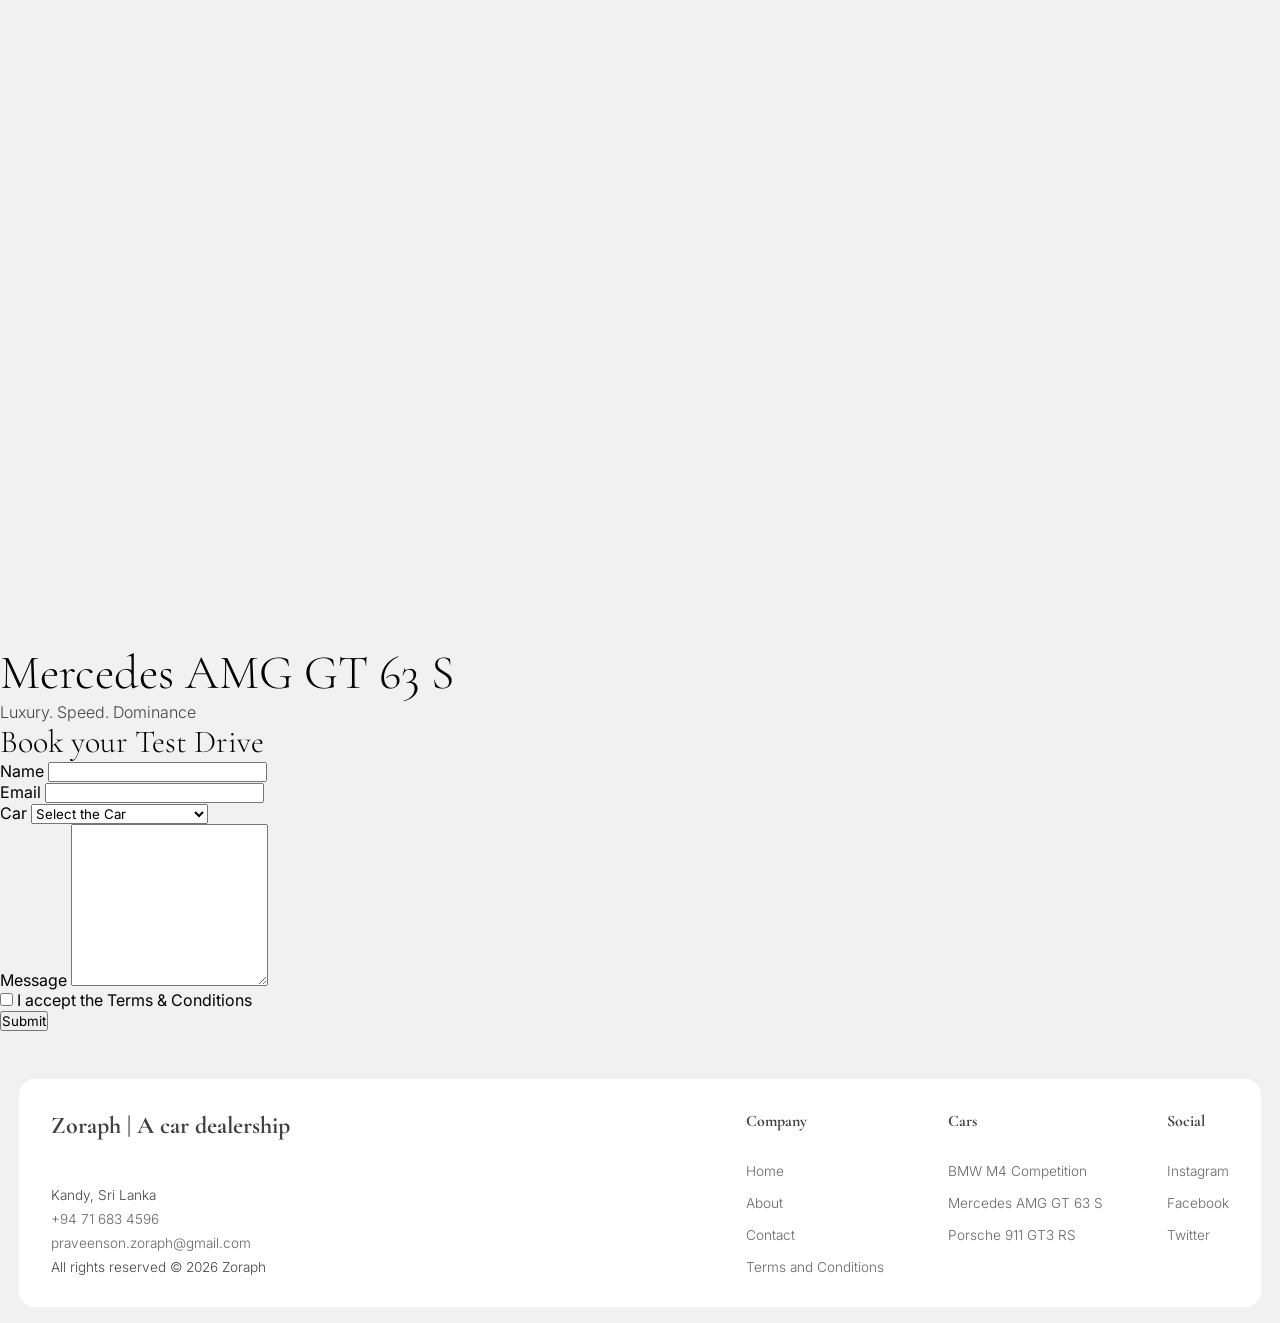
==== cars/benz/index.html @ 4007164c "Benz car page" ====
<!doctype html>
<html lang="en">

<head>
    <meta charset="UTF-8" />
    <meta name="viewport" content="width=device-width, initial-scale=1.0" />
    <title>Zoraph | Benz</title>

    <!-- Globals css -->
    <link rel="stylesheet" href="../../style.css" />

    <!-- Page Specific CSS -->
    <link rel="stylesheet" href="style.css">

</head>

<body>
    <header>
        <div class="page-video-wrap">
            <video autoplay muted loop playsinline style="width:100%;height:100%;object-fit:cover;">
                <source src="../../benz.mp4" type="video/mp4">
            </video>
            <div class="page-video-overlay"></div>
            <div class="page-video-title">
                <h1>Mercedes AMG GT 63 S</h1>
                <p>Luxury. Speed. Dominance</p>
            </div>
        </div>
    </header>


    <!-- Hero -->
    <section>
        <div class="container hero">
            <h2>Book your Test Drive </span></h2>

            <div class="form-container">
                <form action="" method="POST">

                    <!-- Name -->
                    <div>
                        <label for="name">Name</label>
                        <input type="text" id="name" name="name" required>
                    </div>

                    <!-- Email -->
                    <div>
                        <label for="email">Email</label>
                        <input type="email" id="email" name="email" required>
                    </div>

                    <!-- Select the car -->
                    <div>
                        <label for="service">Car</label>
                        <select name="service" id="service" required>
                            <option value="default">Select the Car</option>
                            <option value="bmw">BMW M4 Competition</option>
                            <option value="mercedes">Mercedes AMG GT 63 S</option>
                            <option value="porsche">Porsche 911 GT3 RS</option>
                        </select>
                    </div>

                    <!-- Message -->
                    <div>
                        <label for="message">Message</label>
                        <textarea id="message" name="message" rows="10" required></textarea>
                    </div>

                    <!-- Terms and Conditions -->
                    <div class="check-box-container">
                        <input type="checkbox" id="terms" required>
                        <label for="terms">I accept the Terms & Conditions</label>
                    </div>

                    <button type="submit" class="btn btn-navy">Submit</button>
                </form>
            </div>
        </div>
    </section>


    <footer>
        <div class="container-b footer-container">
            <!-- Company info -->
            <div class="company-info">
                <h3>Zoraph | A car dealership</h3>

                <div>
                    <p>Kandy, Sri Lanka</p>
                    <p><a href="tel:+94716834596">+94 71 683 4596</a></p>
                    <p><a href="mailto:praveenson.zoraph@gmail.com">praveenson.zoraph@gmail.com</a></p>
                    <p>All rights reserved &copy; 2026 Zoraph</p>
                </div>
            </div>

            <!-- Links -->
            <div class="footer-links">
                <div>
                    <h4>Company</h4>
                    <ul class="footer-ul">
                        <li><a href="../../">Home</a></li>
                        <li><a href="../../about">About</a></li>
                        <li><a href="../../contact">Contact</a></li>
                        <li><a href="../../terms">Terms and Conditions</a></li>
                    </ul>
                </div>

                <div>
                    <h4>Cars</h4>
                    <ul class="footer-ul">
                        <li><a href="../bmw/">BMW M4 Competition</a></li>
                        <li><a href="#">Mercedes AMG GT 63 S</a></li>
                        <li><a href="../porsche">Porsche 911 GT3 RS</a></li>
                    </ul>
                </div>

                <div>
                    <h4>Social</h4>
                    <ul class="footer-ul">
                        <li><a href="#">Instagram</a></li>
                        <li><a href="#">Facebook</a></li>
                        <li><a href="#">Twitter</a></li>
                    </ul>
                </div>
            </div>
        </div>
    </footer>

    <script src="../../script.js"></script>
</body>

</html>
---- style.css ----
@import url('https://fonts.googleapis.com/css2?family=Cormorant+Garamond:ital,wght@0,300..700;1,300..700&family=Inter:ital,opsz,wght@0,14..32,100..900;1,14..32,100..900&display=swap');

:root {
  --bg: #f1f1f1;
  --dark: #080808;
  --overlay-dim: rgba(0, 0, 0, 0.72);
  --overlay-active: rgba(0, 0, 0, 0.15);
}

* {
  margin: 0;
  padding: 0;
  box-sizing: border-box;
  font-family: "Inter", sans-serif;
}

body {
  background-color: var(--bg);
}

body::after {
  content: "";
  position: fixed;
  top: 0;
  left: 0;
  width: 100vw;
  height: 100vh;
  background-color: var(--dark);
  z-index: 9999;
  pointer-events: none;
  /* On page load, reveal page by sliding up */
  animation: curtainUpReveal 0.6s cubic-bezier(0.8, 0, 0.2, 1) forwards;
}

body.page-transition-out::after {
  /* On page leave, cover page by sliding up from bottom */
  animation: curtainUpCover 0.6s cubic-bezier(0.8, 0, 0.2, 1) forwards;
}

@keyframes curtainUpReveal {
  0% {
    transform: translateY(0%);
  }
  100% {
    transform: translateY(-100%);
  }
}

@keyframes curtainUpCover {
  0% {
    transform: translateY(100%);
  }
  100% {
    transform: translateY(0%);
  }
}


h1 {
  font-family: "Cormorant Garamond", "Times New Roman", Times, serif;
  font-size: 3rem;
  font-weight: 300;
}

h2 {
  font-family: "Cormorant Garamond", "Times New Roman", Times, serif;
  font-size: 2rem;
  font-weight: 300;
}

h3 {
  font-family: "Cormorant Garamond", "Times New Roman", Times, serif;
  font-size: 1.5rem;
  font-weight: 700;
}

h4 {
  font-family: "Cormorant Garamond", "Times New Roman", Times, serif;
  font-size: 1rem;
  font-weight: 700;
}




a, p {
  color: #444444;
  font-weight: 300;
  text-decoration: none;
}

ul {
  list-style: none;
}

.header {
  min-height: 100vh;
  display: grid;
  grid-template-columns: repeat(3, 1fr);
  color: #fff;
}

.header a {
  color: #f1f1f1;
  text-decoration: underline;
  text-underline-offset: 4px;
  text-decoration-thickness: 0.5px;
  font-size: 1rem;
  transition: all 0.3s ease;
}

.header a:hover {
  color: #b4b4b4;
  text-underline-offset: 8px;
}

.car-col {
  position: relative;
  overflow: hidden;
  text-align: center;
  display: flex;
  align-items: flex-end;
  justify-content: center;
  padding-bottom: 2rem;
}

.car-col video {
  position: absolute;
  inset: 0;
  width: 100%;
  height: 100%;
  object-fit: cover;
}

/* overlay */
.col-overlay {
  position: absolute;
  inset: 0;
  background: var(--overlay-dim);
  transition: background 0.6s ease;
  z-index: 10;
}

.car-col.active .col-overlay {
  background: var(--overlay-active);
  z-index: 1;
}

/* gradient bottom */
.col-gradient {
  position: absolute;
  bottom: 0;
  left: 0;
  right: 0;
  height: 55%;
  background: linear-gradient(to top, rgba(0, 0, 0, 0.9) 0%, transparent 100%);
  z-index: 2;
}

.col-content {
  /* position: absolute;
  bottom: 0;
  left: 0;
  right: 0; */
  padding: 2.5rem 2rem 3rem;
  z-index: 4;
  display: flex;
  flex-direction: column;
  gap: 0.6rem;
}


/* Footer */
footer {
  width: 100%;
  padding: 3rem 0 1rem 0;
  color: #676767;
  display: flex;
  justify-content: center;
  align-items: center;
  font-size: 0.85rem;
}

footer h3,
h4 {
  color: #414141;

}

.container-b {
  width: 100%;
  max-width: 97%;
  background-color: #fff;
  border-radius: 0.5rem;
  padding: 2rem;
  border-radius: 1rem;
}

.footer-container {
  display: flex;
  justify-content: space-between;
  align-items: stretch;
}

.company-info {
  display: flex;
  flex-direction: column;
  justify-content: space-between;
  gap: 0.5rem;
  height: auto;
}

.company-info h3 {
  margin-bottom: 2rem;
}

.company-info>div {
  display: flex;
  flex-direction: column;
  gap: 0.5rem;
}

.footer-links {
  display: flex;
  gap: 4rem;
}

.footer-links div {
  display: flex;
  flex-direction: column;
  gap: 2rem;
}

.footer-ul {
  display: flex;
  flex-direction: column;
  gap: 1rem;
}

footer a {
  color: #676767;
  text-decoration: underline;
  text-decoration-color: transparent;
  text-underline-offset: 4px;
  text-decoration-thickness: 1px;
  font-size: 0.85rem;
  transition: text-decoration-color 0.5s ease;
}

footer a:hover {
  text-decoration-color: #676767;
}
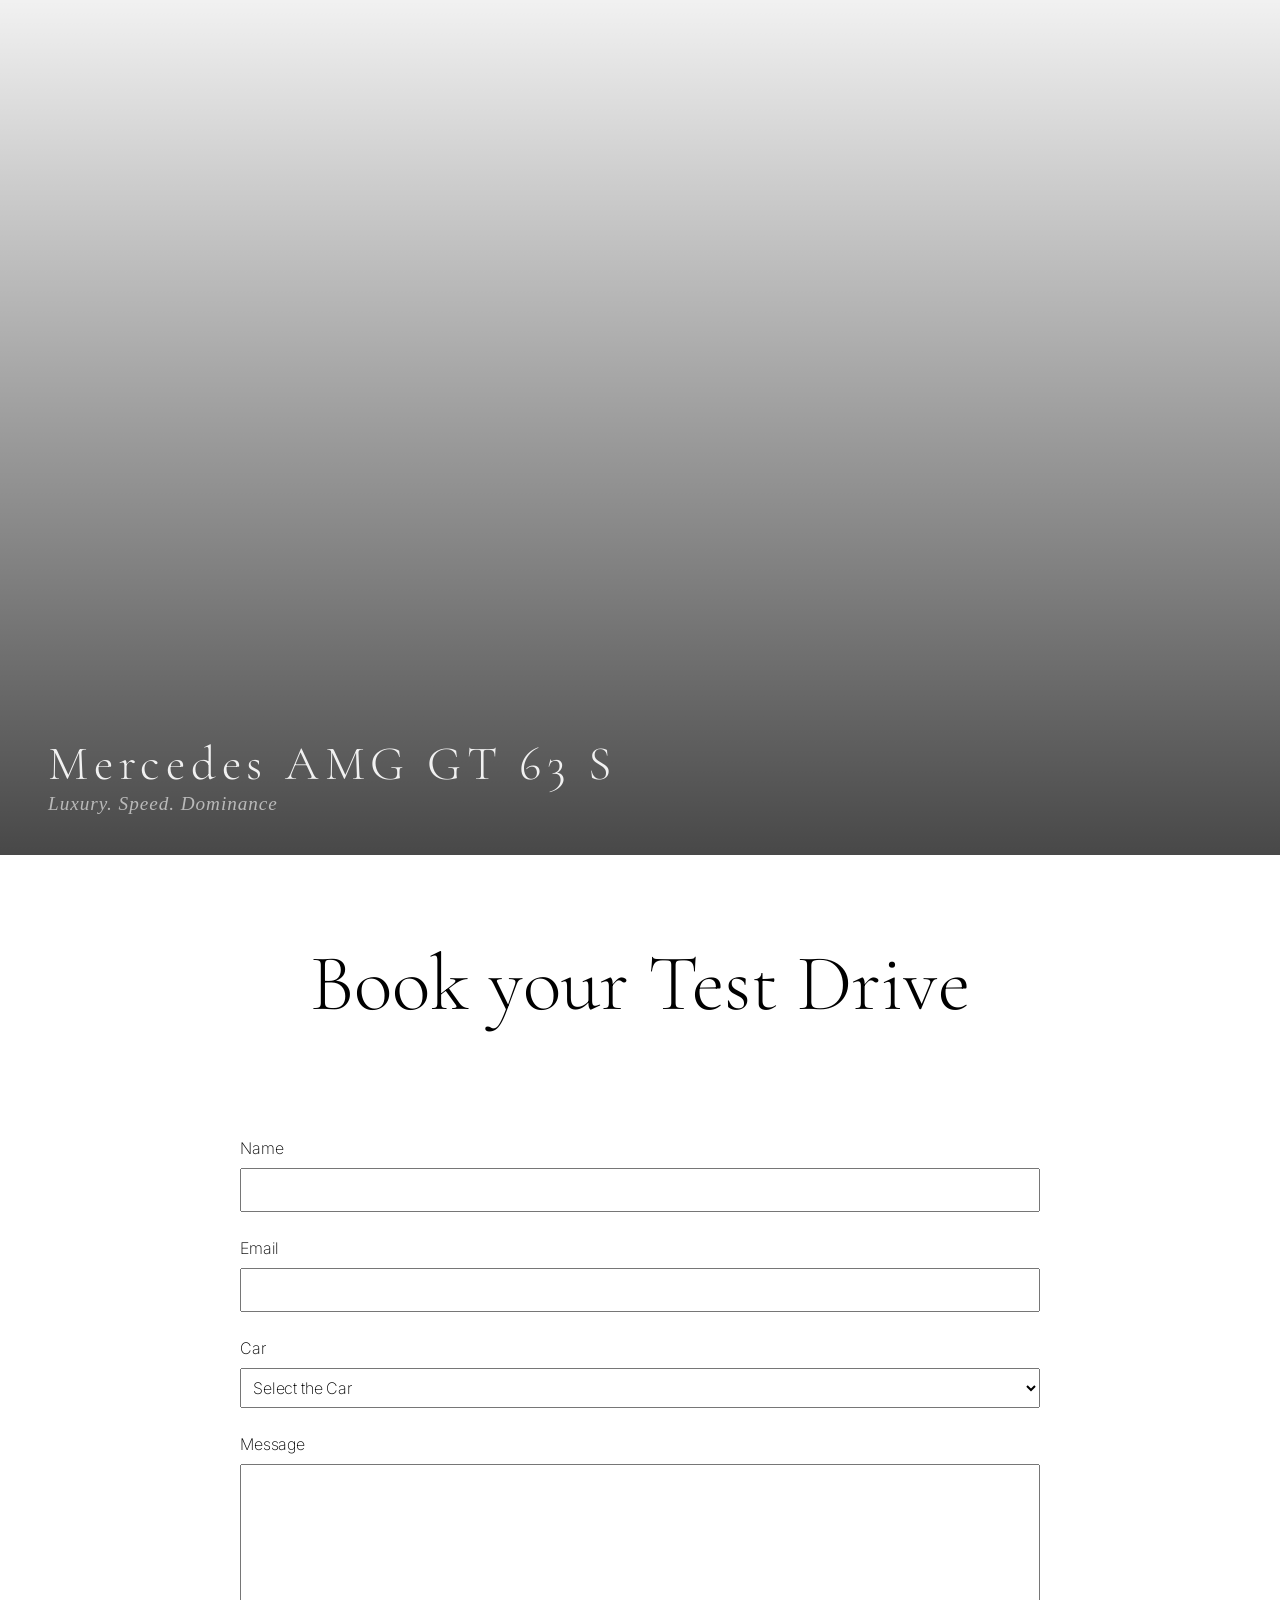
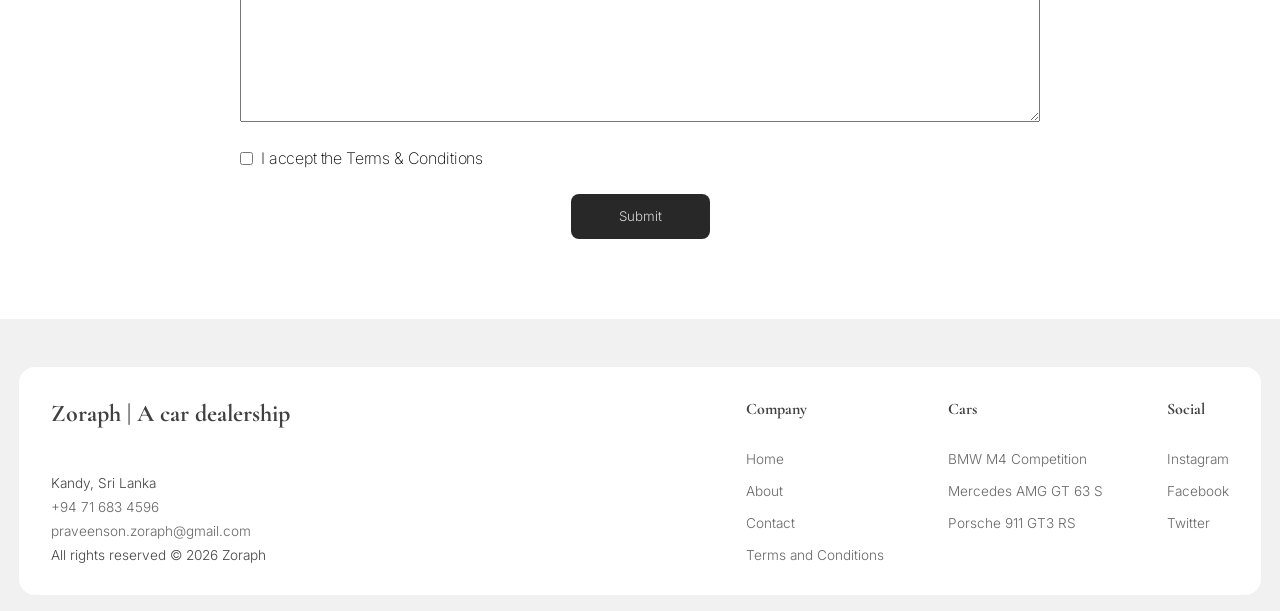
==== commit 6eb37bfd: "Refactor index.html by cleaning up CSS links" ====
--- a/cars/benz/index.html
+++ b/cars/benz/index.html
@@ -5,13 +5,7 @@
     <meta charset="UTF-8" />
     <meta name="viewport" content="width=device-width, initial-scale=1.0" />
     <title>Zoraph | Benz</title>
-
-    <!-- Globals css -->
     <link rel="stylesheet" href="../../style.css" />
-
-    <!-- Page Specific CSS -->
-    <link rel="stylesheet" href="style.css">
-
 </head>
 
 <body>
@@ -72,7 +66,7 @@
                         <label for="terms">I accept the Terms & Conditions</label>
                     </div>
 
-                    <button type="submit" class="btn btn-navy">Submit</button>
+                    <button type="submit" class="btn btn-form">Submit</button>
                 </form>
             </div>
         </div>
--- a/style.css
+++ b/style.css
@@ -41,6 +41,7 @@
   0% {
     transform: translateY(0%);
   }
+
   100% {
     transform: translateY(-100%);
   }
@@ -50,9 +51,20 @@
   0% {
     transform: translateY(100%);
   }
+
   100% {
     transform: translateY(0%);
   }
+}
+
+section {
+  background-color: #fff;
+  display: flex;
+  justify-content: center;
+  align-items: center;
+  flex-direction: column;
+  width: 100%;
+  padding: 5rem 0 5rem 0;
 }
 
 
@@ -83,7 +95,8 @@
 
 
 
-a, p {
+a,
+p {
   color: #444444;
   font-weight: 300;
   text-decoration: none;
@@ -124,7 +137,8 @@
   padding-bottom: 2rem;
 }
 
-.car-col video {
+.car-col video,
+.car-col iframe {
   position: absolute;
   inset: 0;
   width: 100%;
@@ -249,4 +263,215 @@
 
 footer a:hover {
   text-decoration-color: #676767;
-}+}
+
+
+/* *************************** Car page CSS *************************** */
+
+.container {
+  max-width: 86rem;
+  width: 100%;
+}
+
+
+/* Hero */
+.page-video-wrap {
+  width: 100%;
+  height: 95vh;
+  position: relative;
+  overflow: hidden;
+}
+
+.page-video-wrap video {
+  width: 100%;
+  height: 100%;
+  object-fit: cover;
+}
+
+.page-video-overlay {
+  position: absolute;
+  inset: 0;
+  background: linear-gradient(to bottom,
+      rgba(0, 0, 0, 0) 0%,
+      rgba(0, 0, 0, 0.7) 100%);
+}
+
+.page-video-title {
+  position: absolute;
+  bottom: 2.5rem;
+  left: 3rem;
+  z-index: 5;
+}
+
+.page-video-title h1 {
+  color: #f1f1f1;
+  letter-spacing: 0.12em;
+  line-height: 1;
+}
+
+.page-video-title p {
+  font-family: "Cormorant Garamond", serif;
+  font-size: 1.2rem;
+  font-style: italic;
+  color: rgba(255, 255, 255, 0.6);
+  margin-top: 0.3rem;
+  letter-spacing: 0.05em;
+}
+
+
+/* Form */
+
+.hero {
+  display: flex;
+  flex-direction: column;
+  justify-content: center;
+  align-items: center;
+  gap: 1.5rem;
+}
+
+.hero h2 {
+  font-size: 5rem;
+}
+
+.form-container {
+  margin-top: 5rem;
+  width: 100%;
+}
+
+form {
+  max-width: 50rem;
+  width: 100%;
+  display: flex;
+  flex-direction: column;
+  gap: 1.5rem;
+  font-family: 'Cormorant Garamond', serif;
+  font-size: 1rem;
+  font-weight: 200;
+  line-height: 150%;
+  letter-spacing: -0.01rem;
+  margin: 0 auto;
+}
+
+form>div {
+  width: 100%;
+  display: flex;
+  flex-direction: column;
+  gap: 0.5rem;
+}
+
+form>textarea {
+  width: 100%;
+  resize: vertical;
+}
+
+
+form>.check-box-container {
+  display: flex;
+  flex-direction: row;
+  align-items: center;
+  gap: 0.5rem;
+}
+
+form>.check-box-container>input {
+  width: auto;
+}
+
+input,
+textarea,
+select {
+  width: 100%;
+  padding: 0.5rem;
+  font-size: 1rem;
+  font-weight: 200;
+  line-height: 150%;
+  letter-spacing: -0.01rem;
+  margin: 0;
+}
+
+.btn {
+  cursor: pointer;
+  color: #d6d6d6;
+  background-color: #282828;
+  border-radius: 0.5rem;
+  text-decoration: none;
+  font-weight: 300;
+  padding: 1rem 3rem;
+  line-height: 1;
+  border: 0;
+  transition: all 0.3s ease-in-out;
+  width: max-content;
+}
+
+.btn:hover {
+  background-color: #090909;
+  box-shadow: 0 0 0.5rem 0 rgba(30, 30, 30, 0.278);
+}
+
+.btn:active {
+  transform: scale(0.95);
+}
+
+.btn-form {
+  margin: 0 auto;
+}
+
+
+@media (max-width: 768px) {
+
+  h1 {
+    font-size: 2.5rem;
+    text-align: center;
+  }
+
+  .hero h2 {
+    font-size: 2rem;
+  }
+
+  .page-video-title p {
+    text-align: center;
+  }
+
+  .header {
+    grid-template-columns: 1fr;
+
+  }
+
+  .car-col {
+    height: 75vh;
+  }
+
+  .footer-container {
+    flex-direction: column;
+    align-items: center;
+    text-align: center;
+    gap: 2rem;
+  }
+
+  .footer-links {
+    flex-direction: column;
+    gap: 2rem;
+  }
+
+  .footer-links div {
+    gap: 1rem;
+    text-align: center;
+  }
+
+  /* ---------- Car page ---------- */
+  .page-video-title {
+    width: 90%;
+    bottom: 2rem;
+    left: 50%;
+    transform: translateX(-50%);
+  }
+
+  .page-video-wrap {
+    height: 75vh;
+  }
+
+  /* Form */
+  .form-container {
+    margin-top: 2rem;
+    padding: 0 1rem;
+  }
+}
